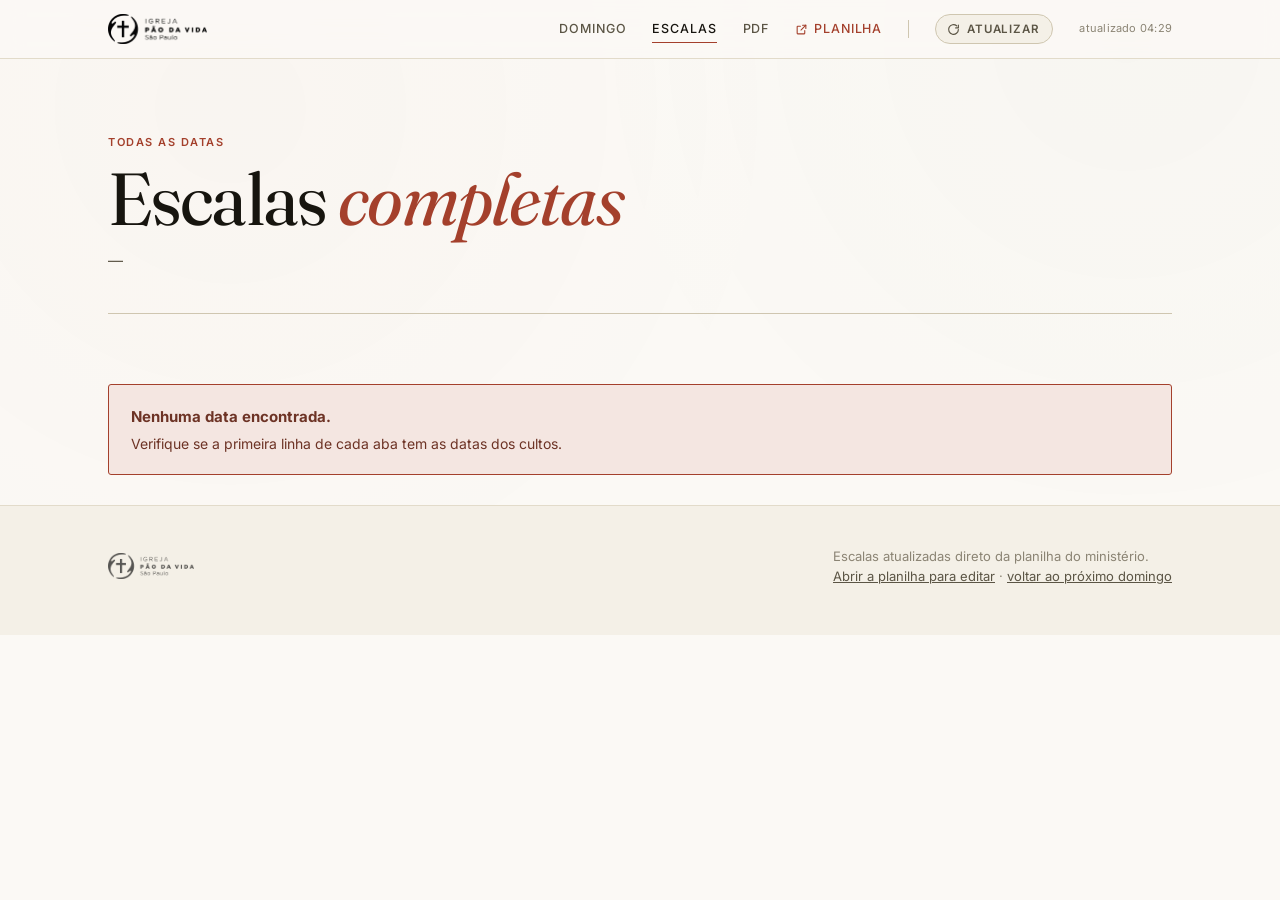
==== escalas.html @ e1bc9f3d "Le a planilha pelo export CSV: o gviz entregava dados em cache" ====
<!DOCTYPE html>
<html lang="pt-BR">
<head>
<meta charset="utf-8">
<meta name="viewport" content="width=device-width, initial-scale=1">
<title>Escalas completas · Igreja Pão da Vida São Paulo</title>
<meta name="description" content="Todas as datas das escalas de pregação, louvor e cuidando do lar — com busca por pessoa e exportação em PDF.">
<meta name="theme-color" content="#fbf9f5">
<link rel="icon" href="assets/img/favicon.png" type="image/png">
<link rel="apple-touch-icon" href="assets/img/apple-touch-icon.png">
<link rel="preconnect" href="https://fonts.googleapis.com">
<link rel="preconnect" href="https://fonts.gstatic.com" crossorigin>
<link href="https://fonts.googleapis.com/css2?family=Fraunces:ital,opsz,wght@0,9..144,300..600;1,9..144,300..600&family=Inter:wght@400;500;600&display=swap" rel="stylesheet">
<link rel="stylesheet" href="assets/css/app.css?v=4">
</head>
<body>
<div class="env">

  <header class="topo">
    <div class="topo__int">
      <a class="topo__logo" href="index.html" aria-label="Igreja Pão da Vida São Paulo">
        <img src="assets/img/logo.png" alt="Igreja Pão da Vida São Paulo">
      </a>
      <nav class="nav">
        <a href="index.html">Domingo</a>
        <a href="escalas.html" aria-current="page">Escalas</a>
        <a href="#pdf">PDF</a>

        <a class="nav__planilha" id="nav-planilha" href="#" target="_blank" rel="noopener"
           title="Abrir a planilha para editar as escalas">
          <svg viewBox="0 0 24 24" fill="none" stroke="currentColor" stroke-width="2"
               stroke-linecap="round" stroke-linejoin="round" aria-hidden="true">
            <path d="M14 4h6v6"/><path d="M20 4 11 13"/>
            <path d="M18 14v5a1 1 0 0 1-1 1H5a1 1 0 0 1-1-1V7a1 1 0 0 1 1-1h5"/>
          </svg>
          Planilha
        </a>

        <span class="topo__sep" aria-hidden="true"></span>

        <button class="recarregar" id="btn-atualizar" type="button"
                title="Buscar agora as escalas mais recentes da planilha">
          <svg viewBox="0 0 24 24" fill="none" stroke="currentColor" stroke-width="2.2"
               stroke-linecap="round" stroke-linejoin="round" aria-hidden="true">
            <path d="M21 12a9 9 0 1 1-3.2-6.9"/><path d="M21 4v5h-5"/>
          </svg>
          <span class="recarregar__txt">Atualizar</span>
        </button>

        <span class="atualizar__hora" id="hora-atualizacao"></span>
      </nav>
    </div>
  </header>

  <main>
    <!-- cabeçalho que aparece só no PDF -->
    <div class="folha-topo" id="folha-topo">
      <img src="assets/img/logo.png" alt="Igreja Pão da Vida São Paulo">
      <div class="folha-topo__dir">
        <span class="folha-topo__titulo">Escalas de serviço</span>
        <span id="folha-periodo"></span>
      </div>
    </div>

    <div class="container">

      <section class="abertura nao-imprime">
        <div class="abertura__grade">
          <div>
            <p class="rotulo rotulo--tijolo">Todas as datas</p>
            <h1 class="abertura__data">Escalas <em>completas</em></h1>
            <p class="abertura__meta" id="periodo">—</p>
          </div>
        </div>
      </section>

      <div id="painel" class="nao-imprime" hidden>

        <section class="painel">
          <h2 class="painel__titulo">Buscar uma pessoa</h2>
          <p class="painel__ajuda">Digite um nome para ver todas as datas em que a pessoa está escalada.</p>
          <div class="campos" style="margin-bottom:0">
            <div class="campo busca">
              <label for="busca">Nome</label>
              <input id="busca" type="search" list="nomes" placeholder="ex.: Kathy" autocomplete="off">
              <datalist id="nomes"></datalist>
            </div>
          </div>
          <div class="resultado" id="resultado"></div>
        </section>

        <section class="painel" id="pdf">
          <h2 class="painel__titulo">Escolher e exportar</h2>
          <p class="painel__ajuda">
            Marque as escalas e o período que quer ver. A mesma seleção é usada para gerar o PDF.
          </p>

          <div class="opcoes" id="opcoes-ministerios"></div>

          <div class="campos">
            <div class="campo">
              <label for="de">De</label>
              <select id="de"></select>
            </div>
            <div class="campo">
              <label for="ate">Até</label>
              <select id="ate"></select>
            </div>
            <div class="campo">
              <label for="atalho">Atalhos</label>
              <select id="atalho">
                <option value="tudo">Todas as datas</option>
                <option value="futuras" selected>Da próxima em diante</option>
                <option value="4">Próximas 4 semanas</option>
                <option value="8">Próximas 8 semanas</option>
              </select>
            </div>
          </div>

          <div class="acoes">
            <button class="btn" type="button" id="gerar">Gerar PDF</button>
            <span class="acoes__nota">
              Abre a janela de impressão — escolha <b>Salvar como PDF</b> no destino.
            </span>
          </div>
        </section>

      </div>

      <div id="tabelas">
        <p class="carregando" id="carregando">Carregando as escalas…</p>
      </div>

    </div>
  </main>

  <footer class="rodape nao-imprime">
    <div class="container rodape__int">
      <img src="assets/img/logo.png" alt="">
      <p style="margin:0">
        Escalas atualizadas direto da planilha do ministério.
        <br>
        <a id="link-planilha" href="#" target="_blank" rel="noopener">Abrir a planilha para editar</a>
        · <a href="index.html">voltar ao próximo domingo</a>
      </p>
    </div>
  </footer>

</div>

<script src="assets/js/config.js?v=4"></script>
<script src="assets/js/dados.js?v=4"></script>
<script src="assets/js/atualizar.js?v=4"></script>
<script src="assets/js/escalas.js?v=4"></script>
</body>
</html>
---- assets/css/app.css ----
/* =====================================================================
   Escalas — Igreja Pão da Vida São Paulo
   ===================================================================== */

:root {
  --papel:        #fbf9f5;
  --papel-2:      #f4f0e7;
  --papel-3:      #ece6d9;
  --tinta:        #17150f;
  --tinta-2:      #5b5545;
  --tinta-3:      #8b8474;
  --linha:        #e2dbca;
  --linha-forte:  #cfc6b0;
  --tijolo:       #a4402c;
  --tijolo-claro: #f4e6e1;
  --oliva:        #4a6141;

  --serif: 'Fraunces', 'Iowan Old Style', Georgia, 'Times New Roman', serif;
  --sans: 'Inter', -apple-system, BlinkMacSystemFont, 'Segoe UI', Roboto, sans-serif;

  --larg: 1120px;
}

*, *::before, *::after { box-sizing: border-box; }

html { -webkit-text-size-adjust: 100%; }

body {
  margin: 0;
  background: var(--papel);
  color: var(--tinta);
  font-family: var(--sans);
  font-size: 16px;
  line-height: 1.55;
  font-feature-settings: 'kern' 1, 'liga' 1;
  -webkit-font-smoothing: antialiased;
}

/* textura sutil de papel, para não ficar com cara de template */
body::before {
  content: '';
  position: fixed;
  inset: 0;
  pointer-events: none;
  z-index: 0;
  opacity: .5;
  background-image:
    radial-gradient(circle at 18% 12%, rgba(164, 64, 44, .045), transparent 42%),
    radial-gradient(circle at 88% 4%, rgba(74, 97, 65, .04), transparent 38%);
}

.env { position: relative; z-index: 1; }

a { color: inherit; }

img { max-width: 100%; display: block; }

.container {
  max-width: var(--larg);
  margin: 0 auto;
  padding: 0 28px;
}

/* ---------- tipografia ------------------------------------------- */

.rotulo {
  font-size: 11px;
  font-weight: 600;
  letter-spacing: .14em;
  text-transform: uppercase;
  color: var(--tinta-3);
}

.rotulo--tijolo { color: var(--tijolo); }

h1, h2, h3 { font-family: var(--serif); font-weight: 500; margin: 0; line-height: 1.08; }

/* ---------- cabeçalho -------------------------------------------- */

.topo {
  position: sticky;
  top: 0;
  z-index: 20;
  background: rgba(251, 249, 245, .88);
  backdrop-filter: saturate(140%) blur(10px);
  border-bottom: 1px solid var(--linha);
}

.topo__int {
  max-width: var(--larg);
  margin: 0 auto;
  padding: 14px 28px;
  display: flex;
  align-items: center;
  gap: 28px;
}

.topo__logo img { height: 30px; width: auto; }

.nav {
  margin-left: auto;
  display: flex;
  align-items: center;
  gap: 26px;
}

.nav a {
  font-size: 12.5px;
  font-weight: 500;
  letter-spacing: .07em;
  text-transform: uppercase;
  text-decoration: none;
  color: var(--tinta-2);
  padding: 4px 0;
  border-bottom: 1.5px solid transparent;
  transition: color .18s, border-color .18s;
}

.nav a:hover { color: var(--tinta); }
.nav a[aria-current='page'] { color: var(--tinta); border-bottom-color: var(--tijolo); }

/* link para a planilha */
.nav a.nav__planilha {
  display: inline-flex;
  align-items: center;
  gap: 6px;
  color: var(--tijolo);
  border-bottom: 0;
}

.nav a.nav__planilha:hover { color: #7d2e1e; }

.nav__planilha svg { width: 13px; height: 13px; flex: none; }

.topo__sep {
  width: 1px;
  height: 18px;
  background: var(--linha-forte);
}

/* botão de atualizar */
.recarregar {
  display: inline-flex;
  align-items: center;
  gap: 7px;
  padding: 7px 13px 7px 11px;
  font-family: var(--sans);
  font-size: 11.5px;
  font-weight: 600;
  letter-spacing: .07em;
  text-transform: uppercase;
  color: var(--tinta-2);
  background: var(--papel-2);
  border: 1px solid var(--linha-forte);
  border-radius: 999px;
  cursor: pointer;
  transition: color .16s, border-color .16s, background .16s;
}

.recarregar:hover:not(:disabled) {
  color: var(--tijolo);
  border-color: var(--tijolo);
  background: #fff;
}

.recarregar:disabled { cursor: default; opacity: .75; }

.recarregar svg { width: 13px; height: 13px; flex: none; }

.recarregar.girando svg { animation: girar .9s linear infinite; }

@keyframes girar { to { transform: rotate(360deg); } }

.atualizar__hora {
  font-size: 11px;
  color: var(--tinta-3);
  letter-spacing: .02em;
  white-space: nowrap;
}

/* avisinho flutuante */
.toast {
  position: fixed;
  left: 50%;
  bottom: 26px;
  z-index: 60;
  transform: translate(-50%, 14px);
  padding: 11px 20px;
  border-radius: 999px;
  background: var(--tinta);
  color: var(--papel);
  font-size: 13px;
  font-weight: 500;
  letter-spacing: .01em;
  box-shadow: 0 8px 26px rgba(23, 21, 15, .22);
  opacity: 0;
  pointer-events: none;
  transition: opacity .22s ease, transform .22s ease;
}

.toast--visivel { opacity: 1; transform: translate(-50%, 0); }

.toast--ruim { background: var(--tijolo); }

/* ---------- abertura --------------------------------------------- */

.abertura { padding: 64px 0 40px; }

.abertura__grade {
  display: grid;
  grid-template-columns: minmax(0, 1fr) auto;
  gap: 32px;
  align-items: end;
  padding-bottom: 26px;
  border-bottom: 1px solid var(--linha-forte);
}

.abertura__data {
  font-family: var(--serif);
  font-size: clamp(2.6rem, 7vw, 4.6rem);
  font-weight: 400;
  letter-spacing: -.025em;
  line-height: .98;
  margin: 12px 0 0;
}

.abertura__data em {
  font-style: italic;
  color: var(--tijolo);
}

.abertura__meta {
  margin-top: 14px;
  font-size: 15px;
  color: var(--tinta-2);
}

.abertura__meta b { font-weight: 600; color: var(--tinta); }

.selo {
  text-align: right;
  font-family: var(--serif);
  line-height: 1;
  white-space: nowrap;
}

.selo__num {
  display: block;
  font-size: clamp(2.4rem, 6vw, 3.6rem);
  letter-spacing: -.03em;
}

.selo__txt {
  display: block;
  margin-top: 8px;
  font-family: var(--sans);
  font-size: 11px;
  font-weight: 600;
  letter-spacing: .14em;
  text-transform: uppercase;
  color: var(--tinta-3);
}

/* ---------- seções de ministério --------------------------------- */

.escalas { padding-bottom: 72px; }

.grade {
  display: grid;
  grid-template-columns: repeat(12, 1fr);
  align-items: start;
  gap: 28px;
}

.bloco {
  grid-column: span 12;
  border: 1px solid var(--linha);
  background: #fff;
  border-radius: 3px;
  overflow: hidden;
}

.bloco--largo { grid-column: span 7; }
.bloco--estreito { grid-column: span 5; }

.bloco__topo {
  display: flex;
  align-items: baseline;
  gap: 12px;
  padding: 18px 24px 16px;
  background: var(--papel-2);
  border-bottom: 1px solid var(--linha);
}

.bloco__num {
  font-family: var(--serif);
  font-size: 13px;
  color: var(--tijolo);
  letter-spacing: .02em;
}

.bloco__nome { font-size: 1.4rem; letter-spacing: -.015em; }

.bloco__resumo {
  margin-left: auto;
  font-size: 12.5px;
  color: var(--tinta-3);
}

.bloco__corpo { padding: 8px 24px 22px; }

/* grupo dentro do bloco */
.grupo { padding-top: 16px; }
.grupo + .grupo { margin-top: 4px; }

.grupo__nome {
  font-size: 11px;
  font-weight: 600;
  letter-spacing: .14em;
  text-transform: uppercase;
  color: var(--tinta-3);
  padding-bottom: 8px;
  margin-bottom: 6px;
  border-bottom: 1px solid var(--linha);
}

/* linha função ............ nome  (guia pontilhada, estilo boletim) */
.linha {
  display: flex;
  align-items: baseline;
  gap: 10px;
  padding: 7px 0;
}

.linha__funcao {
  font-size: 13.5px;
  color: var(--tinta-2);
  white-space: nowrap;
}

.linha__guia {
  flex: 1 1 auto;
  min-width: 14px;
  border-bottom: 1px dotted var(--linha-forte);
  transform: translateY(-4px);
}

.linha__nome {
  font-family: var(--serif);
  font-size: 1.06rem;
  font-weight: 500;
  text-align: right;
}

.linha__nome .obs {
  font-family: var(--sans);
  font-size: 11.5px;
  font-weight: 500;
  color: var(--tinta-3);
  letter-spacing: .02em;
}

.linha__nome--vazio {
  font-family: var(--sans);
  font-size: 13px;
  font-weight: 400;
  color: var(--tinta-3);
  font-style: italic;
}

/* lista simples (Santa Ceia, Oferta...) */
.nomes {
  display: flex;
  flex-wrap: wrap;
  gap: 6px 10px;
  padding: 4px 0 2px;
}

.nomes span {
  font-family: var(--serif);
  font-size: 1.06rem;
  font-weight: 500;
}

.nomes span + span::before {
  content: '·';
  color: var(--linha-forte);
  margin-right: 10px;
  font-family: var(--sans);
}

/* destaque para ministério de uma função só (Pregação) */
.destaque {
  padding: 26px 24px 30px;
  text-align: center;
}

.destaque__nome {
  font-family: var(--serif);
  font-size: clamp(1.9rem, 4.4vw, 2.9rem);
  font-weight: 400;
  letter-spacing: -.02em;
}

.destaque__funcao { margin-bottom: 6px; }

.lembrete {
  margin: 18px 24px 22px;
  padding: 13px 16px;
  background: var(--tijolo-claro);
  border-left: 2px solid var(--tijolo);
  font-size: 13px;
  line-height: 1.5;
  color: #6d3325;
  border-radius: 0 3px 3px 0;
}

.aviso {
  margin: 0;
  padding: 26px 24px;
  font-size: 14px;
  color: var(--tinta-3);
  font-style: italic;
  text-align: center;
}

/* ---------- rodapé ------------------------------------------------ */

.rodape {
  border-top: 1px solid var(--linha);
  background: var(--papel-2);
  padding: 40px 0 48px;
  margin-top: auto;
}

.rodape__int {
  display: flex;
  flex-wrap: wrap;
  gap: 24px;
  align-items: center;
  justify-content: space-between;
  font-size: 13px;
  color: var(--tinta-3);
}

.rodape img { height: 26px; opacity: .65; }

.rodape a { color: var(--tinta-2); }

/* ---------- botões ------------------------------------------------ */

.btn {
  display: inline-flex;
  align-items: center;
  gap: 8px;
  padding: 11px 20px;
  font-family: var(--sans);
  font-size: 12.5px;
  font-weight: 600;
  letter-spacing: .08em;
  text-transform: uppercase;
  text-decoration: none;
  border: 1px solid var(--tinta);
  background: var(--tinta);
  color: var(--papel);
  border-radius: 2px;
  cursor: pointer;
  transition: background .18s, color .18s, border-color .18s;
}

.btn:hover { background: var(--tijolo); border-color: var(--tijolo); }

.btn--vazado {
  background: transparent;
  color: var(--tinta);
  border-color: var(--linha-forte);
}

.btn--vazado:hover {
  background: transparent;
  color: var(--tijolo);
  border-color: var(--tijolo);
}

/* ---------- página de escalas ------------------------------------- */

.painel {
  border: 1px solid var(--linha);
  background: #fff;
  border-radius: 3px;
  padding: 22px 24px;
  margin-bottom: 34px;
}

.painel__titulo {
  font-family: var(--serif);
  font-size: 1.15rem;
  margin-bottom: 4px;
}

.painel__ajuda {
  font-size: 13px;
  color: var(--tinta-3);
  margin: 0 0 18px;
}

.opcoes {
  display: flex;
  flex-wrap: wrap;
  gap: 10px;
  margin-bottom: 18px;
}

.opcao {
  display: inline-flex;
  align-items: center;
  gap: 9px;
  padding: 9px 15px;
  border: 1px solid var(--linha-forte);
  border-radius: 2px;
  font-size: 13.5px;
  cursor: pointer;
  user-select: none;
  background: var(--papel);
  transition: border-color .16s, background .16s;
}

.opcao:hover { border-color: var(--tinta-3); }

.opcao input { accent-color: var(--tijolo); width: 15px; height: 15px; margin: 0; }

.opcao:has(input:checked) {
  border-color: var(--tinta);
  background: #fff;
  font-weight: 500;
}

.campos {
  display: flex;
  flex-wrap: wrap;
  gap: 18px;
  align-items: flex-end;
  margin-bottom: 20px;
}

.campo { display: flex; flex-direction: column; gap: 6px; }

.campo label {
  font-size: 11px;
  font-weight: 600;
  letter-spacing: .12em;
  text-transform: uppercase;
  color: var(--tinta-3);
}

.campo select, .campo input {
  font-family: var(--sans);
  font-size: 14px;
  color: var(--tinta);
  padding: 9px 12px;
  border: 1px solid var(--linha-forte);
  border-radius: 2px;
  background: var(--papel);
  min-width: 170px;
}

.campo select:focus, .campo input:focus {
  outline: none;
  border-color: var(--tijolo);
}

.acoes { display: flex; flex-wrap: wrap; gap: 12px; align-items: center; }

.acoes__nota { font-size: 12.5px; color: var(--tinta-3); }

/* busca */
.busca { position: relative; }
.busca input { min-width: 280px; }

.resultado { margin-top: 16px; }

.resultado__vazio { font-size: 14px; color: var(--tinta-3); font-style: italic; }

.resultado ul { list-style: none; margin: 0; padding: 0; }

.resultado li {
  display: flex;
  flex-wrap: wrap;
  align-items: baseline;
  gap: 10px;
  padding: 10px 0;
  border-bottom: 1px solid var(--linha);
  font-size: 14px;
}

.resultado li:last-child { border-bottom: 0; }

.resultado .quando {
  font-family: var(--serif);
  font-size: 1rem;
  min-width: 150px;
}

.resultado .onde { color: var(--tinta-2); }

.resultado .tag {
  font-size: 10.5px;
  font-weight: 600;
  letter-spacing: .1em;
  text-transform: uppercase;
  color: var(--tijolo);
  border: 1px solid var(--tijolo-claro);
  background: var(--tijolo-claro);
  padding: 2px 7px;
  border-radius: 2px;
}

/* tabelas */
.secao-tabela { margin-bottom: 46px; }

.secao-tabela__topo {
  display: flex;
  align-items: baseline;
  gap: 12px;
  padding-bottom: 12px;
  margin-bottom: 0;
  border-bottom: 2px solid var(--tinta);
}

.secao-tabela__nome { font-size: 1.55rem; letter-spacing: -.02em; }

.secao-tabela__resumo { font-size: 12.5px; color: var(--tinta-3); margin-left: auto; }

.arraste {
  display: none;
  font-size: 11px;
  font-weight: 600;
  letter-spacing: .1em;
  text-transform: uppercase;
  color: var(--tijolo);
  padding: 10px 0 0;
}

.secao-tabela.tem-rolagem .arraste { display: block; }

/* sombra nas bordas indicando que a tabela continua para o lado */
.rolagem {
  overflow-x: auto;
  -webkit-overflow-scrolling: touch;
  background:
    linear-gradient(to right, var(--papel) 30%, rgba(251, 249, 245, 0)) left / 34px 100% no-repeat,
    linear-gradient(to left, var(--papel) 30%, rgba(251, 249, 245, 0)) right / 34px 100% no-repeat,
    radial-gradient(farthest-side at 0 50%, rgba(23, 21, 15, .13), rgba(23, 21, 15, 0)) left / 13px 100% no-repeat,
    radial-gradient(farthest-side at 100% 50%, rgba(23, 21, 15, .13), rgba(23, 21, 15, 0)) right / 13px 100% no-repeat;
  background-attachment: local, local, scroll, scroll;
}

table.escala {
  width: 100%;
  border-collapse: collapse;
  font-size: 13.5px;
}

table.escala th, table.escala td {
  text-align: left;
  padding: 11px 14px;
  border-bottom: 1px solid var(--linha);
  vertical-align: top;
  white-space: nowrap;
}

table.escala thead th {
  font-size: 11px;
  font-weight: 600;
  letter-spacing: .1em;
  text-transform: uppercase;
  color: var(--tinta-3);
  border-bottom: 1px solid var(--linha-forte);
  background: var(--papel);
  position: sticky;
  top: 0;
}

table.escala tbody th {
  font-weight: 500;
  color: var(--tinta-2);
  font-size: 13px;
  position: sticky;
  left: 0;
  background: var(--papel);
}

table.escala td { font-weight: 500; }

table.escala td.vaga { color: var(--tinta-3); font-weight: 400; }

table.escala tr.proxima td,
table.escala tr.proxima th { background: #fffdf7; }

table.escala col.proxima-col { background: var(--tijolo-claro); }

table.escala th.agora {
  color: var(--tijolo);
  border-bottom-color: var(--tijolo);
}

/* estado de carregamento */
.carregando {
  padding: 90px 0;
  text-align: center;
  color: var(--tinta-3);
  font-size: 14px;
  letter-spacing: .04em;
}

.erro {
  margin: 30px 0;
  padding: 20px 22px;
  border: 1px solid var(--tijolo);
  background: var(--tijolo-claro);
  border-radius: 3px;
  font-size: 14px;
  color: #6d3325;
}

.erro b { display: block; margin-bottom: 4px; font-size: 15px; }

/* impressão: só existe quando o navegador imprime */
.folha-topo { display: none; }

/* ---------- responsivo -------------------------------------------- */

@media (max-width: 900px) {
  .bloco--largo, .bloco--estreito { grid-column: span 12; }
  .abertura { padding: 40px 0 28px; }
  .abertura__grade { grid-template-columns: 1fr; align-items: start; gap: 18px; }
  .selo { text-align: left; display: flex; align-items: baseline; gap: 12px; }
  .selo__txt { margin-top: 0; }
}

@media (max-width: 1000px) {
  .atualizar__hora { display: none; }
}

@media (max-width: 780px) {
  .recarregar__txt { display: none; }
  .recarregar { padding: 8px; border-radius: 50%; }
}

@media (max-width: 620px) {
  .container { padding: 0 18px; }
  .topo__int { padding: 12px 18px; gap: 10px; }
  .topo__logo img { height: 24px; }
  .nav { gap: 13px; }
  .nav a { font-size: 11px; letter-spacing: .05em; }
  .nav__planilha svg { width: 12px; height: 12px; }
  .topo__sep { display: none; }
  .bloco__topo { flex-wrap: wrap; padding: 15px 18px 13px; }
  .bloco__resumo { margin-left: 0; flex-basis: 100%; }
  .bloco__corpo { padding: 6px 18px 18px; }
  .linha { flex-wrap: wrap; gap: 4px 10px; }
  .linha__guia { display: none; }
  .linha__nome { text-align: left; width: 100%; }
  .busca input, .campo select, .campo input { min-width: 0; width: 100%; }
  .campo { width: 100%; }
  .lembrete { margin: 14px 18px 18px; }
}

/* ---------- impressão / PDF --------------------------------------- */

@media print {
  @page { size: A4 landscape; margin: 12mm 12mm 14mm; }

  html, body { background: #fff; }
  body::before { display: none; }

  .topo, .rodape, .painel, .abertura, .nao-imprime { display: none !important; }

  .folha-topo {
    display: flex !important;
    align-items: flex-end;
    justify-content: space-between;
    gap: 20px;
    padding-bottom: 10px;
    margin-bottom: 20px;
    border-bottom: 1.5px solid #000;
  }

  .folha-topo img { height: 30px; }

  .folha-topo__dir { text-align: right; font-size: 9pt; color: #444; }

  .folha-topo__titulo {
    font-family: var(--serif);
    font-size: 15pt;
    display: block;
    color: #000;
  }

  .container { max-width: none; padding: 0; }

  .secao-tabela {
    break-inside: auto;
    margin-bottom: 22px;
  }

  .secao-tabela__topo {
    break-after: avoid;
    border-bottom: 1pt solid #000;
    padding-bottom: 6px;
  }

  .secao-tabela__nome { font-size: 13pt; }
  .secao-tabela__resumo { display: none; }

  .rolagem { overflow: visible; background: none; }
  .arraste { display: none !important; }

  table.escala { font-size: 8.5pt; width: 100%; }

  table.escala th, table.escala td {
    padding: 4pt 6pt;
    border-bottom: .5pt solid #bbb;
    white-space: normal;
    color: #000;
  }

  table.escala thead th {
    position: static;
    background: #f0f0f0 !important;
    -webkit-print-color-adjust: exact;
    print-color-adjust: exact;
    font-size: 7.5pt;
    color: #000;
  }

  table.escala tbody th { position: static; background: transparent; }

  table.escala thead { display: table-header-group; }
  table.escala tr { break-inside: avoid; }

  .oculto-impressao { display: none !important; }
}
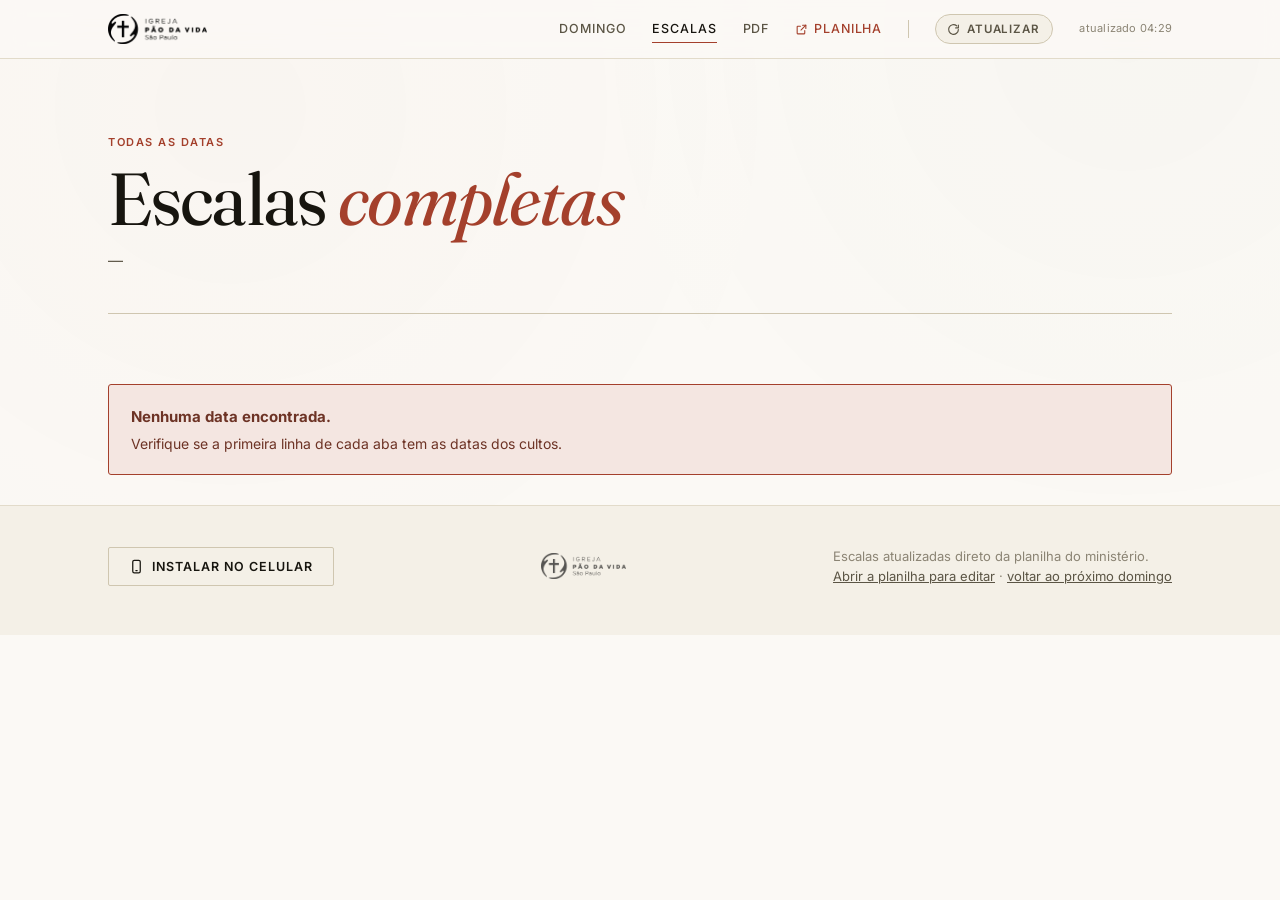
==== commit 3ce6f6a0: "App instalavel: manifest, service worker, icones e botao Instalar no celular" ====
--- a/escalas.html
+++ b/escalas.html
@@ -8,10 +8,15 @@
 <meta name="theme-color" content="#fbf9f5">
 <link rel="icon" href="assets/img/favicon.png" type="image/png">
 <link rel="apple-touch-icon" href="assets/img/apple-touch-icon.png">
+<link rel="manifest" href="manifest.webmanifest">
+<meta name="apple-mobile-web-app-capable" content="yes">
+<meta name="apple-mobile-web-app-status-bar-style" content="default">
+<meta name="apple-mobile-web-app-title" content="Escalas IPVSP">
+<meta name="mobile-web-app-capable" content="yes">
 <link rel="preconnect" href="https://fonts.googleapis.com">
 <link rel="preconnect" href="https://fonts.gstatic.com" crossorigin>
 <link href="https://fonts.googleapis.com/css2?family=Fraunces:ital,opsz,wght@0,9..144,300..600;1,9..144,300..600&family=Inter:wght@400;500;600&display=swap" rel="stylesheet">
-<link rel="stylesheet" href="assets/css/app.css?v=4">
+<link rel="stylesheet" href="assets/css/app.css?v=5">
 </head>
 <body>
 <div class="env">
@@ -136,6 +141,13 @@
 
   <footer class="rodape nao-imprime">
     <div class="container rodape__int">
+      <button class="btn btn--vazado instalar" type="button">
+        <svg viewBox="0 0 24 24" fill="none" stroke="currentColor" stroke-width="2"
+             stroke-linecap="round" stroke-linejoin="round" aria-hidden="true">
+          <rect x="6" y="2" width="12" height="20" rx="2.5"/><path d="M11 18.5h2"/>
+        </svg>
+        Instalar no celular
+      </button>
       <img src="assets/img/logo.png" alt="">
       <p style="margin:0">
         Escalas atualizadas direto da planilha do ministério.
@@ -148,9 +160,10 @@
 
 </div>
 
-<script src="assets/js/config.js?v=4"></script>
-<script src="assets/js/dados.js?v=4"></script>
-<script src="assets/js/atualizar.js?v=4"></script>
-<script src="assets/js/escalas.js?v=4"></script>
+<script src="assets/js/config.js?v=5"></script>
+<script src="assets/js/dados.js?v=5"></script>
+<script src="assets/js/atualizar.js?v=5"></script>
+<script src="assets/js/instalar.js?v=5"></script>
+<script src="assets/js/escalas.js?v=5"></script>
 </body>
 </html>
--- a/assets/css/app.css
+++ b/assets/css/app.css
@@ -482,6 +482,98 @@
   border-color: var(--tijolo);
 }
 
+.btn svg { width: 15px; height: 15px; flex: none; }
+
+/* ---------- instalar como app ------------------------------------- */
+
+/* só aparece quando dá para instalar (e some depois de instalado) */
+.instalar { display: none; }
+html.pode-instalar .instalar { display: inline-flex; }
+
+.modal {
+  position: fixed;
+  inset: 0;
+  z-index: 80;
+  display: flex;
+  align-items: center;
+  justify-content: center;
+  padding: 22px;
+  background: rgba(23, 21, 15, .42);
+  backdrop-filter: blur(3px);
+  opacity: 0;
+  transition: opacity .2s ease;
+}
+
+.modal--visivel { opacity: 1; }
+
+.modal__caixa {
+  width: 100%;
+  max-width: 430px;
+  max-height: 88vh;
+  overflow-y: auto;
+  background: var(--papel);
+  border: 1px solid var(--linha-forte);
+  border-radius: 4px;
+  padding: 26px 26px 24px;
+  box-shadow: 0 24px 60px rgba(23, 21, 15, .3);
+  transform: translateY(10px) scale(.985);
+  transition: transform .22s ease;
+}
+
+.modal--visivel .modal__caixa { transform: none; }
+
+.modal__topo {
+  display: flex;
+  align-items: center;
+  gap: 14px;
+  padding-bottom: 16px;
+  margin-bottom: 4px;
+  border-bottom: 1px solid var(--linha);
+}
+
+.modal__topo img {
+  width: 46px;
+  height: 46px;
+  border-radius: 11px;
+  border: 1px solid var(--linha);
+  flex: none;
+}
+
+.modal__titulo {
+  font-family: var(--serif);
+  font-size: 1.3rem;
+  letter-spacing: -.015em;
+  margin: 0;
+}
+
+.modal__passos {
+  margin: 0;
+  padding: 0 0 0 20px;
+  font-size: 14.5px;
+  line-height: 1.55;
+}
+
+.modal__passos li {
+  padding: 9px 0;
+  border-bottom: 1px solid var(--linha);
+}
+
+.modal__passos li:last-child { border-bottom: 0; }
+
+.modal__passos li::marker {
+  font-family: var(--serif);
+  color: var(--tijolo);
+}
+
+.modal__nota {
+  margin: 12px 0 20px;
+  font-size: 12.5px;
+  line-height: 1.5;
+  color: var(--tinta-3);
+}
+
+.modal__fechar { width: 100%; justify-content: center; }
+
 /* ---------- página de escalas ------------------------------------- */
 
 .painel {
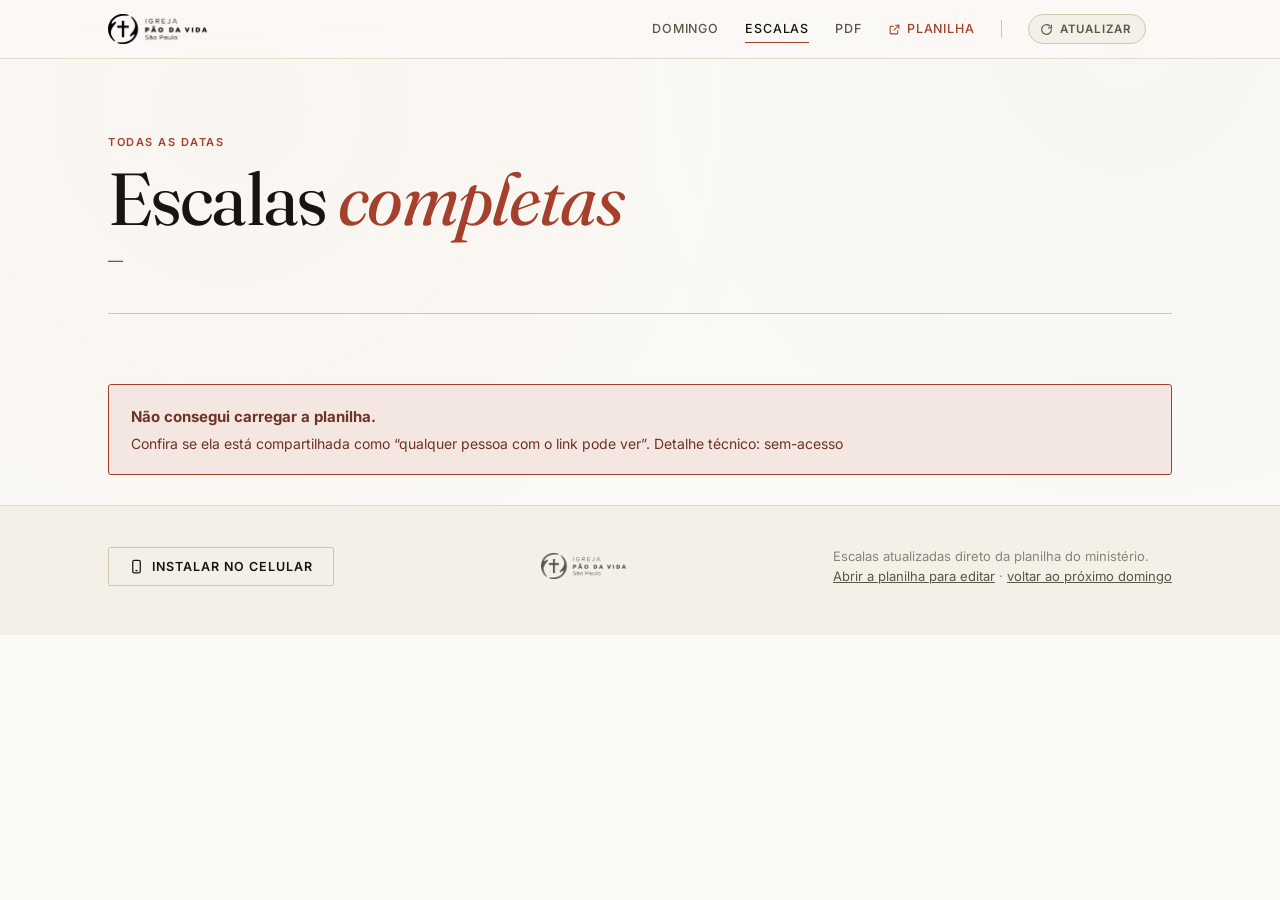
==== commit d238d452: "Descobre as abas da planilha sozinho: renomear ou criar aba ja aparece no site" ====
--- a/escalas.html
+++ b/escalas.html
@@ -16,7 +16,7 @@
 <link rel="preconnect" href="https://fonts.googleapis.com">
 <link rel="preconnect" href="https://fonts.gstatic.com" crossorigin>
 <link href="https://fonts.googleapis.com/css2?family=Fraunces:ital,opsz,wght@0,9..144,300..600;1,9..144,300..600&family=Inter:wght@400;500;600&display=swap" rel="stylesheet">
-<link rel="stylesheet" href="assets/css/app.css?v=5">
+<link rel="stylesheet" href="assets/css/app.css?v=6">
 </head>
 <body>
 <div class="env">
@@ -160,10 +160,11 @@
 
 </div>
 
-<script src="assets/js/config.js?v=5"></script>
-<script src="assets/js/dados.js?v=5"></script>
-<script src="assets/js/atualizar.js?v=5"></script>
-<script src="assets/js/instalar.js?v=5"></script>
-<script src="assets/js/escalas.js?v=5"></script>
+<script src="assets/js/config.js?v=6"></script>
+<script src="assets/js/planilha.js?v=6"></script>
+<script src="assets/js/dados.js?v=6"></script>
+<script src="assets/js/atualizar.js?v=6"></script>
+<script src="assets/js/instalar.js?v=6"></script>
+<script src="assets/js/escalas.js?v=6"></script>
 </body>
 </html>
--- a/assets/css/app.css
+++ b/assets/css/app.css
@@ -280,6 +280,7 @@
   overflow: hidden;
 }
 
+.bloco--meio { grid-column: span 6; }
 .bloco--largo { grid-column: span 7; }
 .bloco--estreito { grid-column: span 5; }
 
@@ -823,7 +824,7 @@
 /* ---------- responsivo -------------------------------------------- */
 
 @media (max-width: 900px) {
-  .bloco--largo, .bloco--estreito { grid-column: span 12; }
+  .bloco--meio, .bloco--largo, .bloco--estreito { grid-column: span 12; }
   .abertura { padding: 40px 0 28px; }
   .abertura__grade { grid-template-columns: 1fr; align-items: start; gap: 18px; }
   .selo { text-align: left; display: flex; align-items: baseline; gap: 12px; }
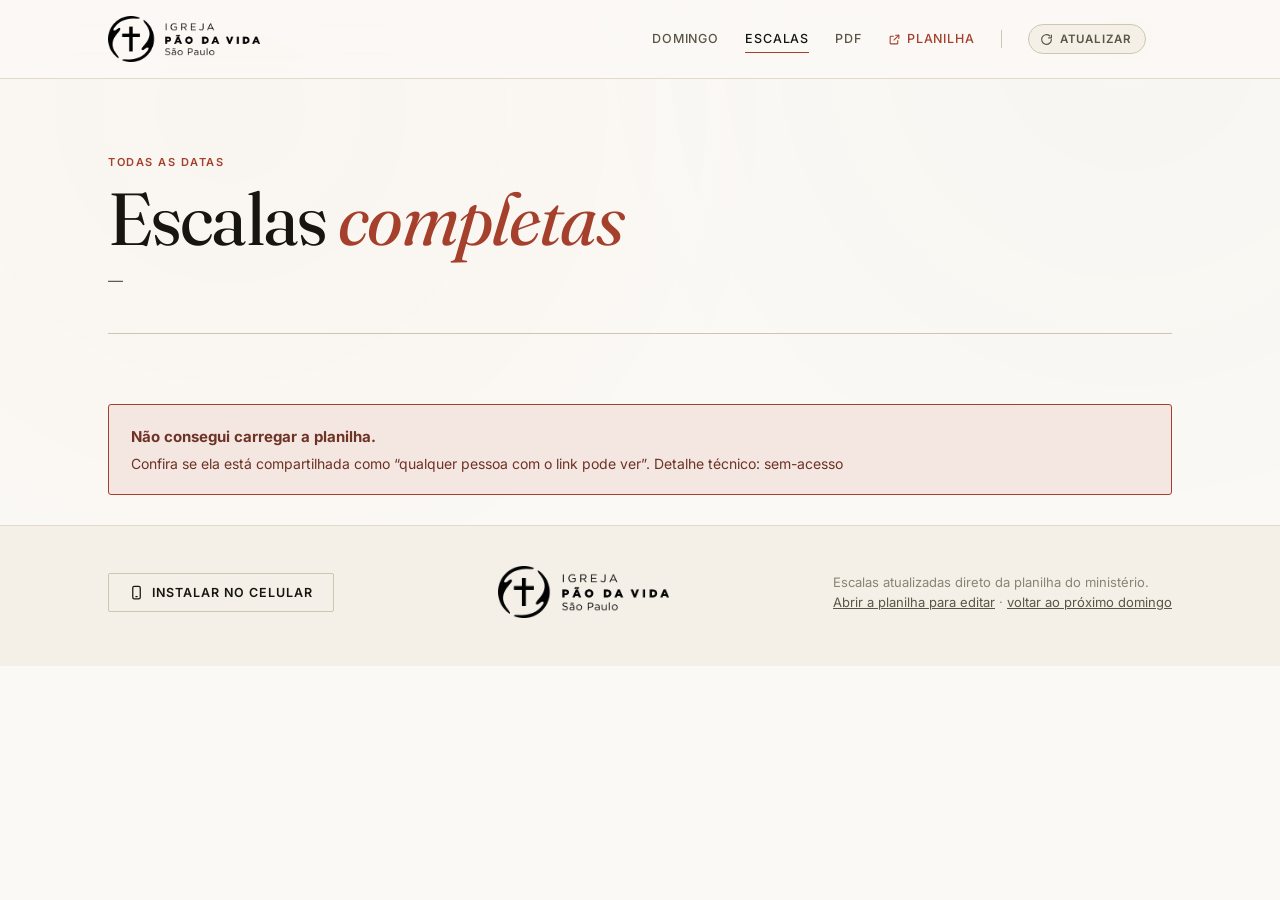
==== commit 8a2cf886: "Logo maior no topo, no rodape e no PDF" ====
--- a/escalas.html
+++ b/escalas.html
@@ -16,7 +16,7 @@
 <link rel="preconnect" href="https://fonts.googleapis.com">
 <link rel="preconnect" href="https://fonts.gstatic.com" crossorigin>
 <link href="https://fonts.googleapis.com/css2?family=Fraunces:ital,opsz,wght@0,9..144,300..600;1,9..144,300..600&family=Inter:wght@400;500;600&display=swap" rel="stylesheet">
-<link rel="stylesheet" href="assets/css/app.css?v=6">
+<link rel="stylesheet" href="assets/css/app.css?v=8">
 </head>
 <body>
 <div class="env">
@@ -160,11 +160,11 @@
 
 </div>
 
-<script src="assets/js/config.js?v=6"></script>
-<script src="assets/js/planilha.js?v=6"></script>
-<script src="assets/js/dados.js?v=6"></script>
-<script src="assets/js/atualizar.js?v=6"></script>
-<script src="assets/js/instalar.js?v=6"></script>
-<script src="assets/js/escalas.js?v=6"></script>
+<script src="assets/js/config.js?v=8"></script>
+<script src="assets/js/planilha.js?v=8"></script>
+<script src="assets/js/dados.js?v=8"></script>
+<script src="assets/js/atualizar.js?v=8"></script>
+<script src="assets/js/instalar.js?v=8"></script>
+<script src="assets/js/escalas.js?v=8"></script>
 </body>
 </html>
--- a/assets/css/app.css
+++ b/assets/css/app.css
@@ -89,13 +89,15 @@
 .topo__int {
   max-width: var(--larg);
   margin: 0 auto;
-  padding: 14px 28px;
+  padding: 16px 28px;
   display: flex;
   align-items: center;
   gap: 28px;
 }
 
-.topo__logo img { height: 30px; width: auto; }
+.topo__logo { display: block; }
+
+.topo__logo img { height: 46px; width: auto; }
 
 .nav {
   margin-left: auto;
@@ -265,24 +267,29 @@
 
 .escalas { padding-bottom: 72px; }
 
+/* Duas colunas que se preenchem por altura: um bloco curto ao lado de um
+   comprido não deixa espaço vazio embaixo, como aconteceria numa grade. */
 .grade {
-  display: grid;
-  grid-template-columns: repeat(12, 1fr);
-  align-items: start;
-  gap: 28px;
+  columns: 2;
+  column-gap: 28px;
 }
 
 .bloco {
-  grid-column: span 12;
+  break-inside: avoid;
+  -webkit-column-break-inside: avoid;
+  page-break-inside: avoid;
+  margin: 0 0 28px;
   border: 1px solid var(--linha);
   background: #fff;
   border-radius: 3px;
   overflow: hidden;
 }
 
-.bloco--meio { grid-column: span 6; }
-.bloco--largo { grid-column: span 7; }
-.bloco--estreito { grid-column: span 5; }
+/* ministério de uma função só (a Pregação) ocupa a largura inteira */
+.bloco--cheio {
+  column-span: all;
+  -webkit-column-span: all;
+}
 
 .bloco__topo {
   display: flex;
@@ -444,7 +451,7 @@
   color: var(--tinta-3);
 }
 
-.rodape img { height: 26px; opacity: .65; }
+.rodape img { height: 52px; opacity: 1; }
 
 .rodape a { color: var(--tinta-2); }
 
@@ -824,7 +831,7 @@
 /* ---------- responsivo -------------------------------------------- */
 
 @media (max-width: 900px) {
-  .bloco--meio, .bloco--largo, .bloco--estreito { grid-column: span 12; }
+  .grade { columns: 1; }
   .abertura { padding: 40px 0 28px; }
   .abertura__grade { grid-template-columns: 1fr; align-items: start; gap: 18px; }
   .selo { text-align: left; display: flex; align-items: baseline; gap: 12px; }
@@ -843,7 +850,8 @@
 @media (max-width: 620px) {
   .container { padding: 0 18px; }
   .topo__int { padding: 12px 18px; gap: 10px; }
-  .topo__logo img { height: 24px; }
+  .topo__logo img { height: 34px; }
+  .rodape img { height: 42px; }
   .nav { gap: 13px; }
   .nav a { font-size: 11px; letter-spacing: .05em; }
   .nav__planilha svg { width: 12px; height: 12px; }
@@ -879,7 +887,7 @@
     border-bottom: 1.5px solid #000;
   }
 
-  .folha-topo img { height: 30px; }
+  .folha-topo img { height: 46px; }
 
   .folha-topo__dir { text-align: right; font-size: 9pt; color: #444; }
 
